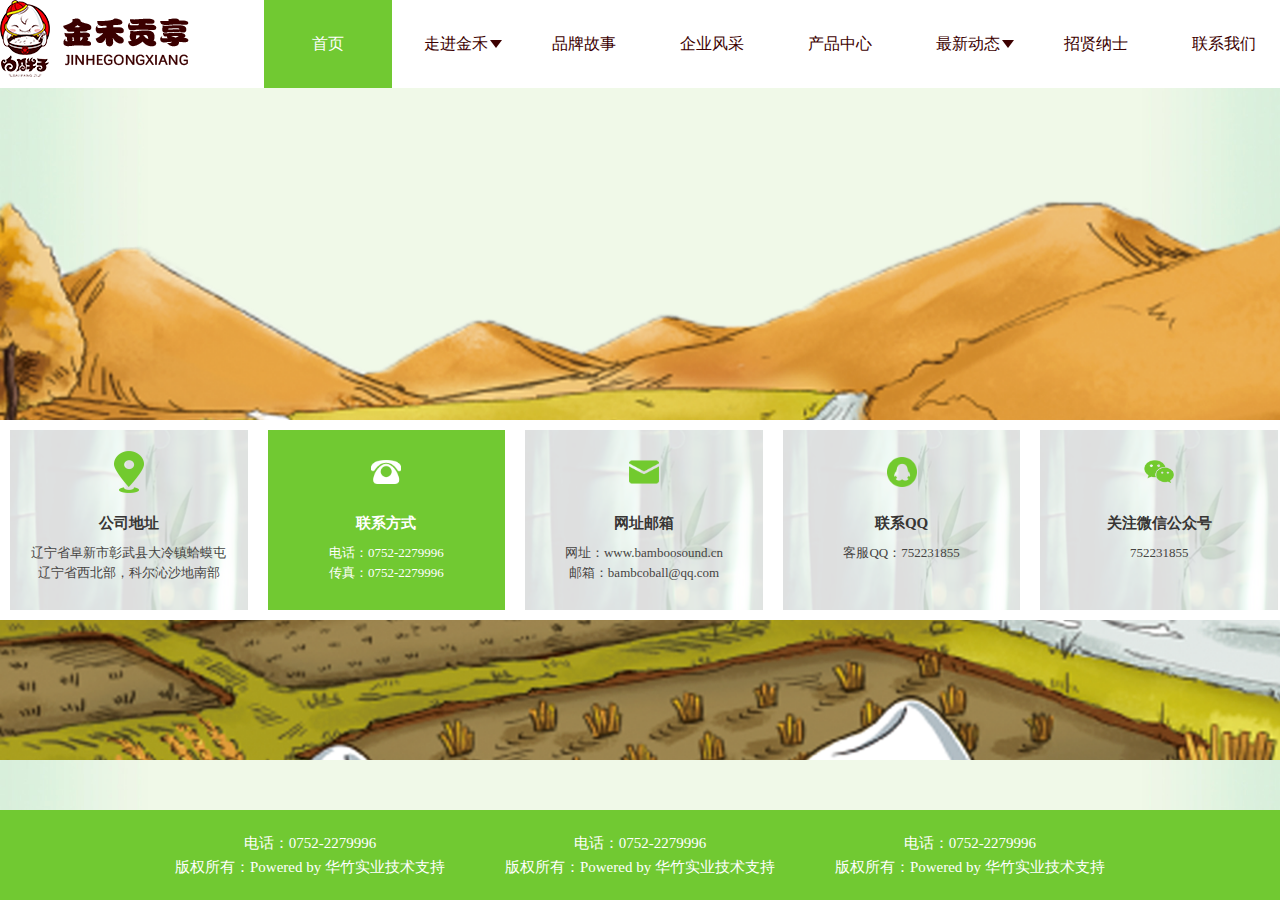
==== common.html @ 15b9aa21 "提取成公共部分" ====
<!DOCTYPE html>
<html>
	<head>
		<meta charset="utf-8" />
		<title>模板页</title>
		<link rel="stylesheet" type="text/css" href="css/swiper.min.css"/>
		<link rel="stylesheet" type="text/css" href="css/common.css"/>
	</head>
	<body>
		<div class="wrapper_bg">
			<div class="head">
				<div class="static_width">
					<div class="headContent clearfix">
						<div class="logo pull_left">
							<img src="images/common/logo.png"/>
						</div>
						<div class="head_nav pull_right">
							<ul class="topmenu clearfix">
								<li class="nav_item nav_active">
									<a href="javascript:;" target="_blank" class="navActive">首页</a>
								</li>
								<li class="nav_item">
									<a target="_blank" class="down_item">走进金禾</a>
									<div class="dropdown_box none">
										<ul class="about_lists">
											<li><a href="#" target="_blank">公司简介</a></li>
											<li><a href="#" target="_blank">企业文化</a></li>
											<li><a href="#" target="_blank">企业年鉴</a></li>
											<li><a href="#" target="_blank">企业责任</a></li>
											<li><a href="#" target="_blank">荣誉资质</a></li>
										</ul>
									</div>
								</li>
								<li class="nav_item">
									<a href="javascript:;" target="_blank">品牌故事</a>
								</li>
								<li class="nav_item">
									<a href="javascript:;" target="_blank">企业风采</a>
								</li>
								<li class="nav_item"><a href="javascript:;" target="_blank">产品中心</a></li>
								<li class="nav_item">
									<a target="_blank" class="down_item">最新动态</a>
									<div class="dropdown_box none">
										<ul class="about_lists">
											<li><a href="/about_company.html" target="_blank">企业新闻</a></li>
											<li><a href="/jiameng.html" target="_blank">行业动态</a></li>
											<li><a href="/news/" target="_blank">员工天地</a></li>
										</ul>
									</div>
								</li>
								<li class="nav_item"><a href="javascript:;" target="_blank">招贤纳士</a></li>
								<li class="nav_item">
									<a target="_blank" href="javascript:;">联系我们</a>
								</li>
							</ul>
						</div>
					</div>
				</div>
			</div>
			<div class="main_content">
				
			</div>
			<footer class="section_area footer_section">
				<div class="footer_nav">
					<ul class="clearfix footerNav_list static_width">
						<li class="footerNav_item">
							<a href="#">
								<i class="nav_icon add_icon"></i>
								<h5 class="nav_tit">公司地址</h5>
								<p class="nav_txt">
									辽宁省阜新市彰武县大冷镇蛤蟆屯
								</p>
								<p class="nav_txt">
									辽宁省西北部，科尔沁沙地南部
								</p>
							</a>
						</li>
						<li class="footerNav_item footerNav_active">
							<a href="#">
								<i class="nav_icon tel_icon"></i>
								<h5 class="nav_tit">联系方式</h5>
								<p class="nav_txt">
									电话：0752-2279996
								</p>
								<p class="nav_txt">
									传真：0752-2279996
								</p>
							</a>
						</li>
						<li class="footerNav_item">
							<a href="#">
								<i class="nav_icon email_icon"></i>
								<h5 class="nav_tit">网址邮箱</h5>
								<p class="nav_txt">
									网址：www.bamboosound.cn
								</p>
								<p class="nav_txt">
									邮箱：bambcoball@qq.com
								</p>
							</a>
						</li>
						<li class="footerNav_item">
							<a href="#">
								<i class="nav_icon qq_icon"></i>
								<h5 class="nav_tit">联系QQ</h5>
								<p class="nav_txt">
									客服QQ：752231855
								</p>
							</a>
						</li>
						<li class="footerNav_item">
							<a href="#">
								<i class="nav_icon wechat_icon"></i>
								<h5 class="nav_tit">关注微信公众号</h5>
								<p class="nav_txt">
									752231855
								</p>
							</a>
						</li>
					</ul>
				</div>
				<div class="footer_tag clearfix">
					<div class="footer_list">
						<div class="footer_item">
							<p>电话：0752-2279996</p>
							<p>版权所有：Powered by 华竹实业技术支持</p>
						</div>
						<div class="footer_item">
							<p>电话：0752-2279996</p>
							<p>版权所有：Powered by 华竹实业技术支持</p>
						</div>
						<div class="footer_item">
							<p>电话：0752-2279996</p>
							<p>版权所有：Powered by 华竹实业技术支持</p>
						</div>
					</div>
				</div>
			</footer>
		</div>
	</body>
	<script src="js/jquery-2.1.1.min.js"></script>
	<script src="js/swiper.min.js"></script>
	<script src="js/index.js"></script>
</html>
---- css/common.css ----
*{
	padding: 0;
	margin: 0;
	font-family: "微软雅黑";
	box-sizing: border-box;
}
ul {
	list-style: none;
}
a {
	text-decoration: none;
	color:#333;
}
tr,td,table {padding:0;margin:0;}
.opacity:hover {
	-ms-filter: "progid:DXImageTransform.Microsoft.Alpha(Opacity=85)";
    filter: alpha(opacity=85);
    opacity: 0.85;
}
.static_width {
	width:1288px;
	margin:0 auto;
}
.pull_left {
	float: left;
}
.pull_right {
	float: right;
}
.clearfix:after {
	content:"";
	display: block;
	overflow: hidden;
	clear: both;
	visibility: hidden;
}
.none {
	display: none;
}
/*头部*/
.head {
	position: fixed;
	top:0;
	width:100%;
	height:88px;
	line-height: 88px;
	background: #fff;
	z-index: 999;
}
.headContent {
	height:88px;
	line-height: 88px;
}

.topmenu li.nav_item{
	float: left;
	list-style: none;
	/*padding: 0 25px;*/
	cursor: pointer;
	position: relative;
	width:128px;
	text-align: center;
	position: relative;
}
.topmenu li.nav_item a {
	display: block;
	color:#3c0000;
	font-size: 16px;
}
.topmenu li.nav_active {
	background: #71c932;
	color:#fff;
}
.topmenu li.nav_active a {
	color:#fff;
}
.topmenu li.nav_item:hover {
	background: #71c932;
	color:#fff;
}
.topmenu li.nav_item:hover a {
	color:#fff;
}
.down_item:after {
	content:"";
	width: 0;
    height: 0;
    border-width: 8px 6px;
    border-style: solid;
    border-color:#3c0000 transparent transparent transparent;
    position: absolute;
    display: block;
    top:40px;
    right:18px;
}
.topmenu li.nav_active .down_item:after {
	border-color:#fff transparent transparent transparent;
}
.topmenu li.nav_item:hover .down_item:after {
	border-color:#fff transparent transparent transparent;
}
.dropdown_box {
	position: absolute;
	top:58px;
	left:0;
	width:100%;
	display: none;
}
.about_lists li{
	text-align: center;
	line-height: 30px;
	height: 30px;
	color:#fff;
	background: #71c932;
	font-size: 16px;
	color:#f4f5f2;
}
.wrapper_bg {
	width:100%;
	background: url(../images/common/cont_bg.jpg) no-repeat center;
	background-size: 100%;
}
.main_content {
	position: relative;
	top:88px;
	bottom:0;
	width:100%;
	overflow: auto;
}


/*底部*/
.footer_section {
	width:100%;
	height: 840px;
	background: url(../images/home/footer_bg.png) no-repeat center center;
	background-size: 100%;
	position: relative;
	margin-top:60px;
}
.footer_nav {
	padding-top:360px;
}

.footerNav_list {
	height: 200px;
	background: #fff;
}

.footerNav_item {
	float: left;
	width:20%;
	padding:10px;
	height: 100%;
}
.footerNav_item a {
	display: block;
	width:100%;
	height: 100%;
	background-repeat: no-repeat;
	background-size: 100%;
	background-image: url(../images/home/footerNav_bg01.png);
	background-position: center;
	/*padding:0 24px;*/
	text-align: center;
}
.nav_icon {
	display: block;
	width:100%;
	height: 42px;
	background:url(../images/home/footerNav_icon01.png) no-repeat center center;
	background-size: 30px;
	box-sizing: content-box;
	padding:22px 0 20px;
}
.tel_icon {
	background-image: url(../images/home/footerNav_icon02.png);
}
.email_icon {
	background-image: url(../images/home/footerNav_icon03.png);
}
.qq_icon{
	background-image: url(../images/home/footerNav_icon04.png);
}
.wechat_icon {
	background-image: url(../images/home/footerNav_icon05.png);
}
.nav_tit {
	font-size: 15px;
	color:#373534;
	margin-bottom: 10px;
}
.nav_txt {
	font-size: 13px;
	color:#464443;
	line-height: 20px;
	font-weight: normal;
}
.footerNav_active a {
	background: #71c932;
}
.footerNav_active .nav_tit,.footerNav_active .nav_txt{
	color:#fff;
}

.footer_tag {
	width:100%;
	height: 90px;
	background: #71c932;
	position: absolute;
	bottom:0;
}
.footer_list {
	width:990px;
	height: 90px;
	margin:0 auto;
	color:#fff;
}
.footer_item {
	float: left;
	width:33.33%;
	text-align: center;
	padding:21px 0;
}
.footer_item p {
	font-size: 15px;
	line-height: 24px;
}
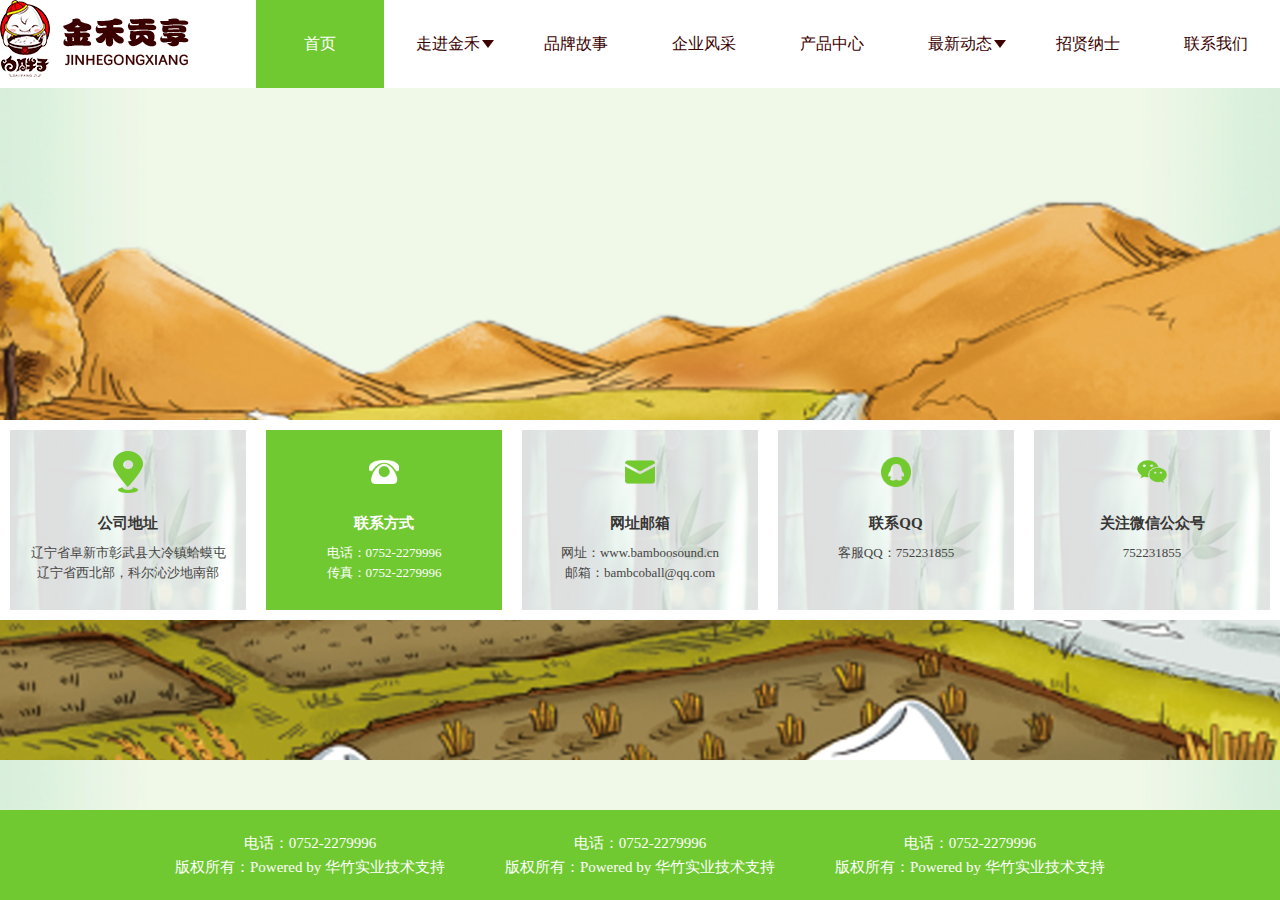
==== commit 41af53b8: "第二页完成一半" ====
--- a/common.html
+++ b/common.html
@@ -140,5 +140,4 @@
 	</body>
 	<script src="js/jquery-2.1.1.min.js"></script>
 	<script src="js/swiper.min.js"></script>
-	<script src="js/index.js"></script>
 </html>
--- a/css/common.css
+++ b/css/common.css
@@ -18,7 +18,7 @@
     opacity: 0.85;
 }
 .static_width {
-	width:1288px;
+	width:1280px;
 	margin:0 auto;
 }
 .pull_left {
@@ -117,7 +117,7 @@
 }
 .wrapper_bg {
 	width:100%;
-	background: url(../images/common/cont_bg.jpg) no-repeat center;
+	background: url(../images/home/cont_bg.jpg) no-repeat center;
 	background-size: 100%;
 }
 .main_content {
